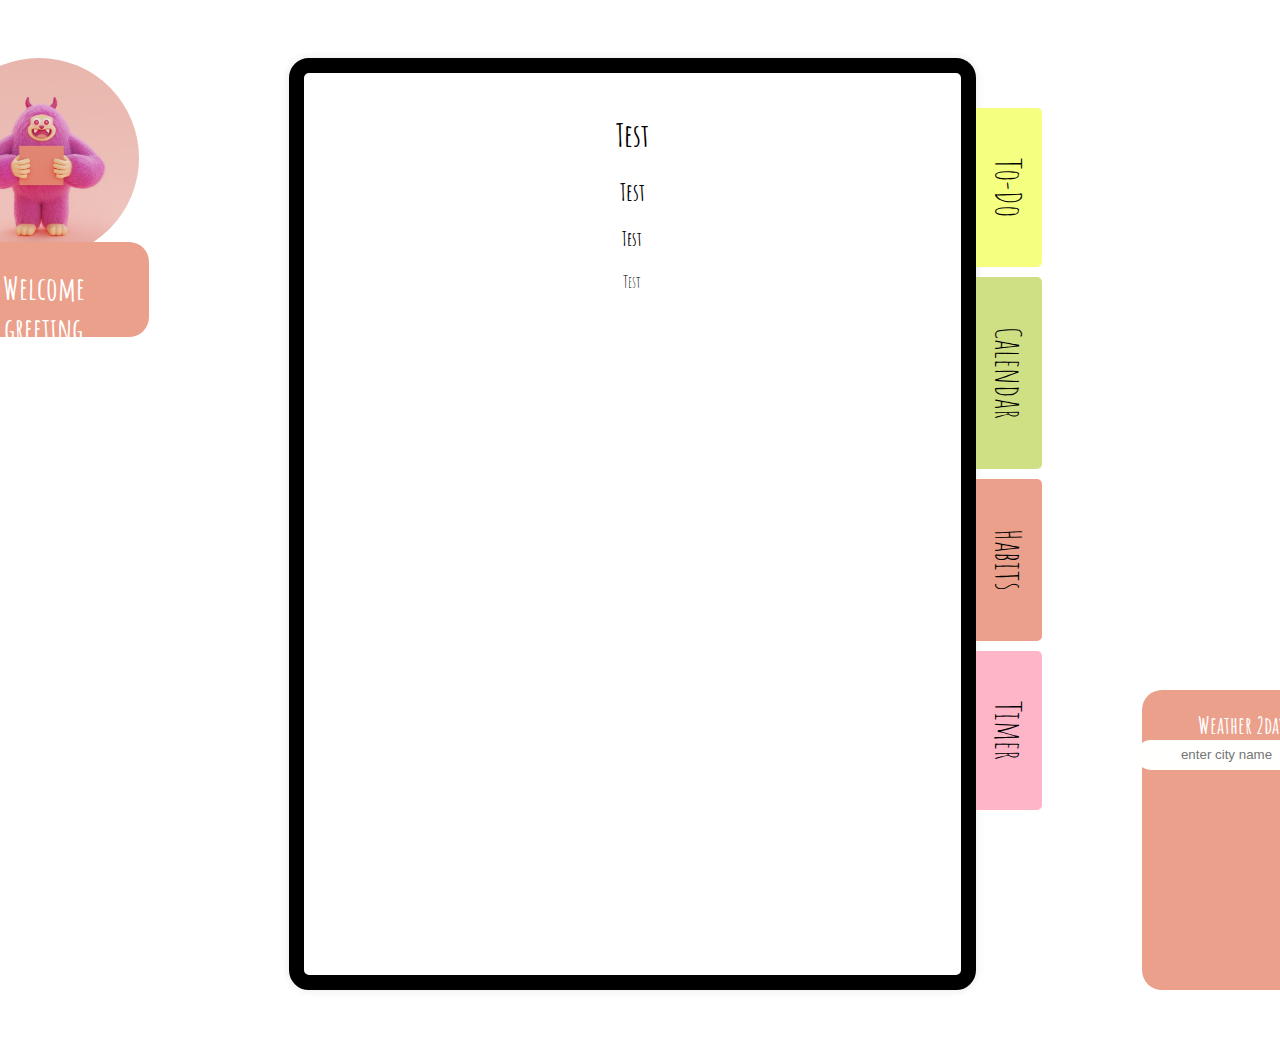
==== bulletjournal.html @ aad00752 "add weather to all pages" ====
<!DOCTYPE html>
<html lang="en">
<head>
    <meta charset="UTF-8">
    <meta name="viewport" content="width=device-width, initial-scale=1.0">
    <title>Sunday Reset</title>
    <link rel="stylesheet" href="style.css">

    <link rel="preconnect" href="https://fonts.googleapis.com">
    <link rel="preconnect" href="https://fonts.gstatic.com" crossorigin>
    <link href="https://fonts.googleapis.com/css2?family=Amatic+SC:wght@400;700&family=Didact+Gothic&display=swap" rel="stylesheet">
    
</head>
<body>

    <div class="main-avatar-wrapper">

        <div class="avatar-div">
            <img src="Images/main-avatar.jpg" alt="Cute avatar monster">
        </div>

        <div class="avatar-greeting">
            Welcome greeting
        </div>

    </div>

    <div class="wrapper">

        
        <div class="bulletjournal">
            <!-- Your bullet journal content goes here -->
            <h1>Test</h1>
            <h2>Test</h2>
            <h3>Test</h3>
            <p>Test</p>
        </div>
        <nav class="menu">
            <!-- Add your menu items here with specific classes -->
            <a href="#" class="todo">To-Do</a>
            <a href="#" class="calendar">Calendar</a>
            <a href="#" class="habits">Habits</a>
            <a href="#" class="timer">Timer</a>
        </nav>
    </div>


    <div class="main-weather-wrapper">
        <div class="weather-div">
          <h2>Weather 2day</h2>
  
          <div class="card">
            <div class="search">
              <input
                type="text"
                placeholder="enter city name"
                spellcheck="false"
              />
              <button><img src="images/search.png" alt="search icon" /></button>
            </div>
            <div class="error">
              <h2>Invalid city name</h2>
              <img
                src="images/error.png"
                alt="invalid city name"
                class="weather-icon"
              />
            </div>
            <div class="weather">
              <h1 class="temp">22°C</h1>
              <h2 class="city">City</h2>
              <img
                src="images/rain.png"
                alt="weather icon"
                class="weather-icon"
              />
            </div>
          </div>
        </div>
      </div>


</body>
</html>
---- style.css ----
/* style.css */
.index-body {
  background-image: url("/Images/paper-bg.png");
  font-family: "Amatic SC";
  flex-direction: column;
  gap: 0px;
}

#index-h1 {
  color: #c2e7ef;
  font-weight: bolder;
  font-size: 72px;
  -webkit-text-stroke-width: 1px;
  -webkit-text-stroke-color: #000000;
  text-shadow: 1px 1px 5px #000000;
  text-align: center;
}

.index-avatar-wrapper {
  display: flex;
  flex-direction: column;
  margin: 50px;
}

.index-avatar-greeting {
  background-color: #e9e4fa;
  color: #8a8a8a;
  font-size: 32px;
  border-radius: 20px;
  padding: 0px;
  width: 30%;
  z-index: 1;
}

.index-avatar-greeting p {
  font-size: 32px;
  text-align: center;
  font-weight: bold;
}

#index-avatar-img {
  width: 50%;
  height: auto;
  border-radius: 100%;
  margin-top: -3%;
}

.index-wrapper {
  display: flex;
  height: 1000px;
  justify-content: center;
}

.index-login-container {
  height: 500px;
  width: 500px;
  border-radius: 20px;
  background-color: #e9e4fa;
  text-align: center;
  margin-left: -30%;
}

.index-h2 {
  font-size: 32px;
}

.index-login-container input {
  width: 88%;
  height: 10%;
  border-radius: 20px;
  padding-left: 30px;
  font-family: "Amatic SC";
  font-size: 20px;
  font-weight: bold;
  color: #8a8a8a;
  outline: none;
  border: white;
}

.index-login-container input:focus {
  border: white;
  outline: none;
}

#register-button {
  border-radius: 20px;
  background-color: #eba08b;
  font-family: "Amatic SC";
  font-weight: bold;
  font-size: 20px;
  width: 95%;
  height: 10%;
  padding: 15px;
  border: none;
}

#login-button {
  border-radius: 20px;
  background-color: #cfdf83;
  font-family: "Amatic SC";
  font-weight: bold;
  font-size: 20px;
  width: 95%;
  height: 10%;
  padding: 15px;
  border: none;
}

#login-button:hover {
  background-color: #bcc97a;
}

#register-button:hover {
  background-color: #d3836d;
}

.bulletjournal-habits h1 {
  background-color: red;
}

.main-weather-wrapper {
  display: flex;
  justify-content: center;
  align-items: flex-end;
  margin-top: auto;
  margin-bottom: 50px;
}

.weather-div {
  background-color: #eba08b;
  color: white;
  width: 200px;
  height: 300px;
  text-align: center;
  border-radius: 20px;
}

.weather-info {
  font-family: "Arial";
  font-weight: 800;
}

.search {
  width: 100%;
  display: flex;
  align-items: center;
  justify-content: center;
}

.search input {
  border: 0;
  outline: 0;
  background-color: #fffffe;
  color: #000;
  height: 28px;
  border-radius: 20px 0 0 20px;
  margin-top: -20px;
  text-align: center;
}

.search button {
  border: 0;
  outline: 0;
  background-color: #fffffe;
  border-radius: 0 20px 20px 0;
  width: 30px;
  height: 30px;
  cursor: pointer;
  margin-top: -20px;
}

.search button img {
  width: 10px;
}

.weather-icon {
  width: 80px;
  margin-top: -10px;
}

.weather h1 {
  font-size: 40px;
  font-weight: 500;
  font-family: poppins;
  margin-top: 3px;
}

.weather h2 {
  font-size: 20px;
  font-weight: 600;
  margin-top: -35px;
  font-family: poppins;
  text-transform: capitalize;
}

.weather {
  display: none;
}

.error {
  text-align: center;
  font-size: 18px;
  margin-top: 10px;
  display: none;
}

body {
  font-family: "Amatic SC", sans-serif;
  background-image: url("images/polkadots-bg.jpg");
  background-repeat: repeat;
  background-size: cover;
  background-color: white;
  display: flex;
  flex-direction: row;
  align-items: center;
  justify-content: center;
  gap: 100px;
}

.wrapper {
  display: flex;
  flex-direction: row;
  justify-content: center;
}

.menu {
  height: 832px;
  box-sizing: border-box;
  color: #000000;
  display: flex;
  flex-direction: column;
  margin-top: 100px;
}

.menu a {
  text-decoration: none;
  font-size: 36px;
  color: #000000;
  padding: 50px 10px;
  margin-bottom: 10px;
  writing-mode: vertical-lr;
  /* Rotate text vertically */
  transform: rotate(360deg);
  /* Fix for Firefox and Safari */
  transition: background-color 0.3s ease;
  /* Add a smooth transition effect */
}
.menu a:hover {
  background-color: #fd83a3;
  /* Darken the color on hover */
  box-shadow: 2px 2px 5px rgba(0, 0, 0, 0.3);
  /* Add a subtle shadow on hover */
}

/* Update the background colors for specific menu items */
.menu a.todo {
  background-color: #f5ff80;
  background-color: #f5ff80;
  border-radius: 0 5px 5px 0;
}

.menu a.calendar {
  background-color: #cfdf83;
  background-color: #cfdf83;
  border-radius: 0 5px 5px 0;
}

.menu a.habits {
  background-color: #eba08b;
  background-color: #eba08b;
  border-radius: 0 5px 5px 0;
}

.menu a.timer {
  background-color: #feb5c8;
  background-color: #feb5c8;
  border-radius: 0 5px 5px 0;
}

.bulletjournal {
  font-family: "Amatic SC", sans-serif;
  text-align: center;
  width: 687px;
  height: 932px;
  background-color: white;
  border-radius: 20px;
  border: 15px solid #000000;
  box-shadow: 0 0 10px rgba(0, 0, 0, 0.1);
  margin: 50px 0 50px 50px;
  padding: 20px;
  box-sizing: border-box;
  color: #000000;
}

.bulletjournal-todo {
  font-family: "Amatic SC", sans-serif;
  text-align: center;
  width: 687px;
  height: 932px;
  background-color: white;
  border-radius: 20px;
  border: 15px solid #f5ff80;
  border: 15px solid #f5ff80;
  box-shadow: 0 0 10px rgba(0, 0, 0, 0.1);
  margin: 50px 0 50px 50px;
  padding: 20px;
  box-sizing: border-box;
  color: #000000;
}

.bulletjournal-calendar {
  font-family: "Amatic SC", sans-serif;
  text-align: center;
  width: 687px;
  height: 932px;
  background-color: white;
  border-radius: 20px;
  border: 15px solid #cfdf83;
  border: 15px solid #cfdf83;
  box-shadow: 0 0 10px rgba(0, 0, 0, 0.1);
  margin: 50px 0 50px 50px;
  padding: 20px;
  box-sizing: border-box;
  color: #000000;
}

.bulletjournal-habits {
  font-family: "Amatic SC", sans-serif;
  text-align: center;
  width: 687px;
  height: 932px;
  background-color: white;
  border-radius: 20px;
  border: 15px solid #eba08b;
  border: 15px solid #eba08b;
  box-shadow: 0 0 10px rgba(0, 0, 0, 0.1);
  margin: 50px 0 50px 50px;
  padding: 20px;
  box-sizing: border-box;
  color: #000000;
}

.bulletjournal-timer {
  font-family: "Amatic SC", sans-serif;
  text-align: center;
  width: 687px;
  height: 932px;
  background-color: white;
  border-radius: 20px;
  border: 15px solid #feb5c8;
  border: 15px solid #feb5c8;
  box-shadow: 0 0 10px rgba(0, 0, 0, 0.1);
  margin: 50px 0 50px 50px;
  padding: 20px;
  box-sizing: border-box;
  color: #000000;
}

.body h1 {
  color: #000000;
}

.wrapper p {
  line-height: 1.5;
}

.main-avatar-wrapper {
  display: flex;
  margin-bottom: auto;
  margin-top: 50px;
  display: flex;
  flex-direction: column;
}

.avatar-div img {
  border-radius: 100%;
  width: 200px;
  height: 200px;
}

.avatar-greeting {
  background-color: #eba08b;
  background-color: #eba08b;
  width: 80%;
  height: 45px;
  border-radius: 20px;
  font-size: 32px;
  padding: 25px 25px 25px 25px;
  text-align: center;
  font-weight: bold;
  color: white;
  z-index: 0;
  margin-top: -20px;
}

.main-weather-wrapper {
  display: flex;
  justify-content: center;
  align-items: flex-end;
  margin-top: auto;
  margin-bottom: 50px;
}

.weather-div {
  background-color: #eba08b;
  color: white;
  width: 200px;
  height: 300px;
  text-align: center;
  border-radius: 20px;
}

.weather-info {
  font-family: "Arial";
  font-weight: 800;
}

/* Media query for smaller screens */
@media (max-width: 768px) {
  .wrapper {
    max-width: 100%;
  }
}
/* TO DO - SIDAN */
.todo-h1 {
  font-weight: bolder;
  font-size: 72px;
  -webkit-text-stroke-width: 1px;
  -webkit-text-stroke-color: #000000;
  text-shadow: 1px 1px 5px #000000;
  text-align: center;
  color: #cfdf83;
  margin: 0px;
}

.todo-list-div {
  background-color: #e9e4fa;
  border-radius: 20px;
  height: 20%;
  width: 100%;
  text-align: left;
}

.todo-h2 {
  font-size: 32px;
  -webkit-text-stroke-width: 1px;
  -webkit-text-stroke-color: #000000;
  text-shadow: 1px 1px 5px #000000;
  text-align: center;
  font-weight: bolder;
  color: #cfdf83;
}

.todo-divider-one .todo-divider-two {
  display: flex;
  flex-direction: column;
}

.todo-wrapper {
  display: flex;
  justify-content: center;
  gap: 35%;
  margin-right: 30px;
}

.todo-wrapper input {
  background-color: #e9e4fa;
  font-family: "Amatic SC";
  padding: 15px;
  width: 100%;
  font-size: 20px;
  font-weight: bold;
  border: none;
  outline: none;
  outline: #e9e4fa;
  border-radius: 20px;
  padding-left: 20px;
}

.todo-divider-one option {
  background-color: #e9e4fa;
}

select {
  background-color: #e9e4fa;
  padding: 15px;
  width: 120%;
  border-radius: 20px;
  font-family: "Amatic SC";
  font-size: 20px;
  font-weight: bold;
  color: #8a8a8a;
  outline: none;
  border: none;
}

select:focus input:focus select:active input:active {
  outline: none;
  border: none;
}

#add-todo {
  background-color: #cfdf83;
  padding: 10px;
  font-family: "Amatic SC";
  font-size: 20px;
  font-weight: bolder;
  width: 95%;
  border: none;
  border-radius: 20px;
}

#add-todo:hover {
  background-color: #bcc97a;
}

#filter-todo-status {
  width: 25%;
  padding: 5px;
}

#filter-todos {
  background-color: #cfdf83;
  padding: 10px;
  font-family: "Amatic SC";
  font-size: 20px;
  font-weight: bolder;
  width: 95%;
  border: none;
  border-radius: 20px;
}

#filter-todos:hover {
  background-color: #bcc97a;
}/*# sourceMappingURL=style.css.map */
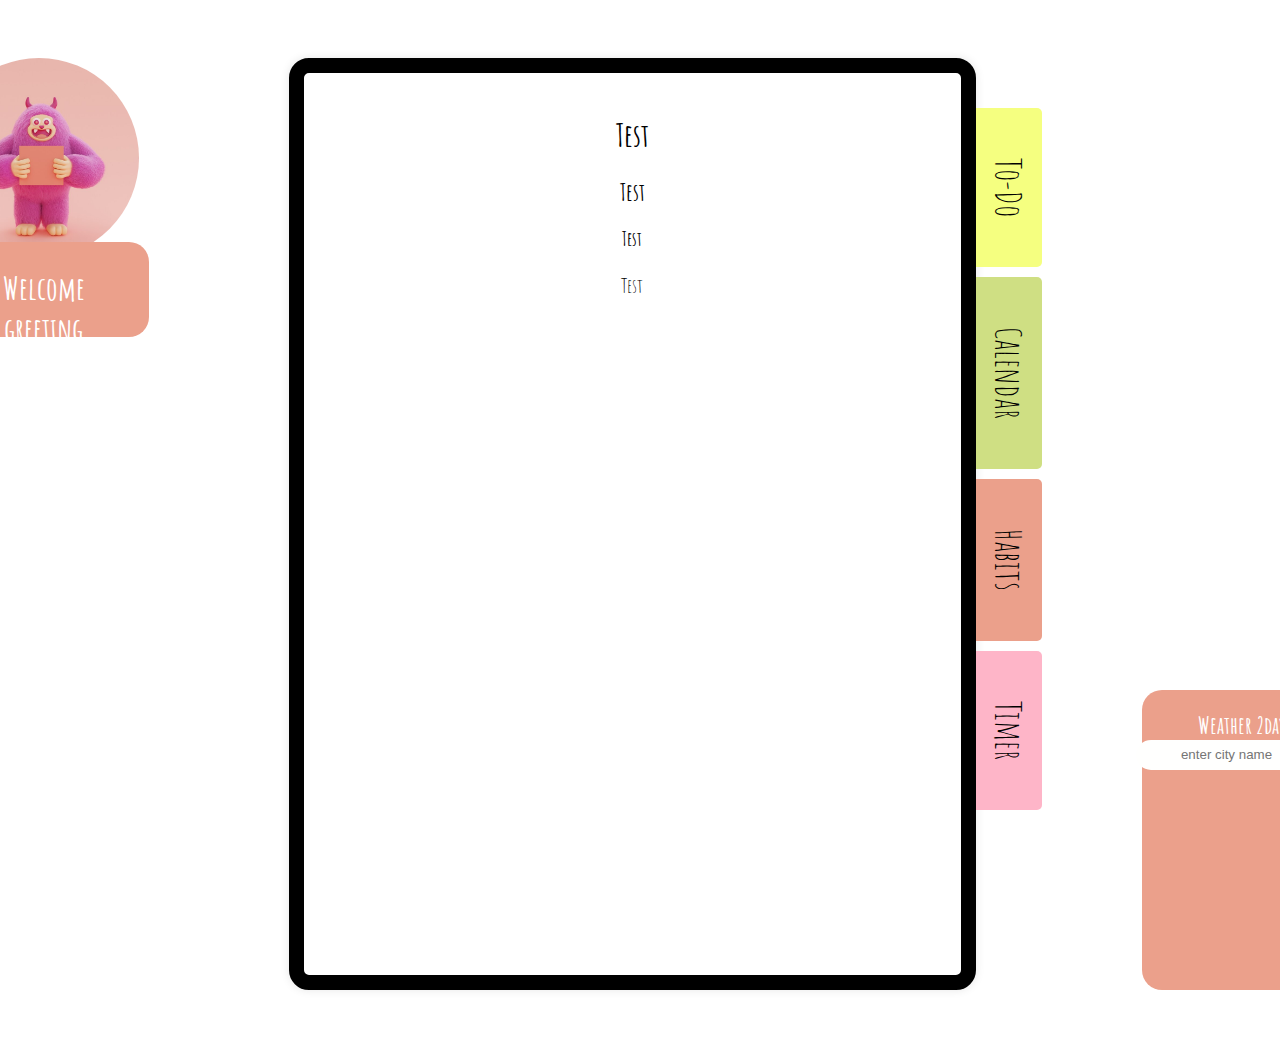
==== commit 8c0a13fa: "Version 1 habits done" ====
--- a/bulletjournal.html
+++ b/bulletjournal.html
@@ -9,6 +9,8 @@
     <link rel="preconnect" href="https://fonts.googleapis.com">
     <link rel="preconnect" href="https://fonts.gstatic.com" crossorigin>
     <link href="https://fonts.googleapis.com/css2?family=Amatic+SC:wght@400;700&family=Didact+Gothic&display=swap" rel="stylesheet">
+    
+    <script src="weatherapp.js" defer></script>
     
 </head>
 <body>
--- a/style.css
+++ b/style.css
@@ -115,7 +115,202 @@
 }
 
 .bulletjournal-habits h1 {
-  background-color: red;
+  font-weight: bolder;
+  font-size: 72px;
+  -webkit-text-stroke-width: 1px;
+  -webkit-text-stroke-color: #000000;
+  text-shadow: 2px 4px 10px #000000;
+  text-align: center;
+  color: #eba08b;
+  margin: 0px;
+  margin-bottom: 30px;
+}
+
+.bulletjournal-habits h2 {
+  font-size: 32px;
+  -webkit-text-stroke-width: 1px;
+  -webkit-text-stroke-color: #000000;
+  text-shadow: 1px #000000;
+  text-align: center;
+  font-weight: bolder;
+  color: #eba08b;
+}
+
+.bulletjournal-habits p {
+  font-size: 20px;
+}
+
+.habitInfo {
+  width: 95%;
+  margin: 0 auto;
+  display: flex;
+  justify-content: space-between;
+}
+
+#addRoutineButton {
+  background-color: #eba08b;
+  padding: 10px;
+  font-family: "Amatic SC";
+  font-size: 20px;
+  font-weight: bolder;
+  width: 95%;
+  border: none;
+  border-radius: 20px;
+  margin-top: 15px;
+  margin-bottom: 30px;
+}
+
+#addRoutineButton:hover {
+  background-color: #e29884;
+}
+
+#priority,
+#routineTitle {
+  background-color: #e9e4fa;
+  padding: 10px;
+  border-radius: 20px;
+  font-family: "Amatic SC";
+  font-size: 20px;
+  font-weight: bold;
+  color: #8a8a8a;
+  outline: none;
+  border: none;
+}
+
+#routineTitle {
+  width: 80%;
+}
+
+#priority:hover,
+#routineTitle:hover {
+  background-color: #dbd6eb;
+}
+
+.sort-wrapper {
+  color: #8a8a8a;
+  text-align: right;
+  margin-bottom: 10px;
+}
+
+#sortStreakButton {
+  background-color: #e9e4fa;
+  padding: 5px 20px 5px 20px;
+  font-family: "Amatic SC";
+  font-size: 20px;
+  font-weight: bolder;
+  border: none;
+  border-radius: 20px;
+  color: #8a8a8a;
+  display: inline-block;
+}
+
+#sortStreakButton:hover {
+  background-color: #dbd6eb;
+}
+
+#sortPriorityButton {
+  background-color: #e9e4fa;
+  padding: 5px 25px 5px 25px;
+  font-family: "Amatic SC";
+  font-size: 20px;
+  font-weight: bolder;
+  border: none;
+  border-radius: 20px;
+  color: #8a8a8a;
+  display: inline-block;
+}
+
+#sortPriorityButton:hover {
+  background-color: #dbd6eb;
+}
+
+.habitContainer {
+  border: 5px solid #e9e4fa;
+  border-radius: 20px;
+  height: 400px;
+  text-align: left;
+  overflow-y: auto;
+}
+
+.title {
+  color: #eba08b;
+  text-decoration: underline;
+}
+
+.increase {
+  border-radius: 50%;
+  border: none;
+  background-color: #cfdf83;
+  height: 25px;
+  width: 25px;
+  display: inline-block;
+}
+
+.increase:hover {
+  background-color: #c6d57c;
+}
+
+.decrease {
+  border-radius: 50%;
+  border: none;
+  background-color: #eba08b;
+  height: 25px;
+  width: 25px;
+  display: inline-block;
+}
+
+.decrease:hover {
+  background-color: #e29884;
+}
+
+.reset {
+  border-radius: 50%;
+  border: none;
+  background-color: #c2e7ef;
+  height: 25px;
+  width: 25px;
+  display: inline-block;
+}
+
+.reset:hover {
+  background-color: #b4d7de;
+}
+
+.delete {
+  border-radius: 50%;
+  border: none;
+  height: 25px;
+  width: 25px;
+  display: inline-block;
+}
+
+.delete:hover {
+  color: #ff0000;
+}
+
+.habit-list-item {
+  display: flex;
+  justify-content: space-between;
+  align-items: center;
+  border-bottom: 1px solid #e9e4fa;
+  margin-bottom: 5px;
+}
+
+.info-container {
+  font-weight: 800;
+  font-size: 24px;
+  display: flex;
+  flex-direction: column;
+  gap: 10px;
+  /* Adjust the gap as needed */
+}
+
+.button-container {
+  text-align: left;
+}
+
+.button-container2 {
+  margin-right: 30px;
 }
 
 .main-weather-wrapper {
@@ -255,24 +450,20 @@
 /* Update the background colors for specific menu items */
 .menu a.todo {
   background-color: #f5ff80;
-  background-color: #f5ff80;
   border-radius: 0 5px 5px 0;
 }
 
 .menu a.calendar {
   background-color: #cfdf83;
-  background-color: #cfdf83;
   border-radius: 0 5px 5px 0;
 }
 
 .menu a.habits {
   background-color: #eba08b;
-  background-color: #eba08b;
   border-radius: 0 5px 5px 0;
 }
 
 .menu a.timer {
-  background-color: #feb5c8;
   background-color: #feb5c8;
   border-radius: 0 5px 5px 0;
 }
@@ -300,7 +491,6 @@
   background-color: white;
   border-radius: 20px;
   border: 15px solid #f5ff80;
-  border: 15px solid #f5ff80;
   box-shadow: 0 0 10px rgba(0, 0, 0, 0.1);
   margin: 50px 0 50px 50px;
   padding: 20px;
@@ -315,7 +505,6 @@
   height: 932px;
   background-color: white;
   border-radius: 20px;
-  border: 15px solid #cfdf83;
   border: 15px solid #cfdf83;
   box-shadow: 0 0 10px rgba(0, 0, 0, 0.1);
   margin: 50px 0 50px 50px;
@@ -332,7 +521,6 @@
   background-color: white;
   border-radius: 20px;
   border: 15px solid #eba08b;
-  border: 15px solid #eba08b;
   box-shadow: 0 0 10px rgba(0, 0, 0, 0.1);
   margin: 50px 0 50px 50px;
   padding: 20px;
@@ -347,7 +535,6 @@
   height: 932px;
   background-color: white;
   border-radius: 20px;
-  border: 15px solid #feb5c8;
   border: 15px solid #feb5c8;
   box-shadow: 0 0 10px rgba(0, 0, 0, 0.1);
   margin: 50px 0 50px 50px;
@@ -362,6 +549,7 @@
 
 .wrapper p {
   line-height: 1.5;
+  font-size: 20px;
 }
 
 .main-avatar-wrapper {
@@ -380,7 +568,6 @@
 
 .avatar-greeting {
   background-color: #eba08b;
-  background-color: #eba08b;
   width: 80%;
   height: 45px;
   border-radius: 20px;
@@ -391,28 +578,6 @@
   color: white;
   z-index: 0;
   margin-top: -20px;
-}
-
-.main-weather-wrapper {
-  display: flex;
-  justify-content: center;
-  align-items: flex-end;
-  margin-top: auto;
-  margin-bottom: 50px;
-}
-
-.weather-div {
-  background-color: #eba08b;
-  color: white;
-  width: 200px;
-  height: 300px;
-  text-align: center;
-  border-radius: 20px;
-}
-
-.weather-info {
-  font-family: "Arial";
-  font-weight: 800;
 }
 
 /* Media query for smaller screens */
@@ -436,9 +601,19 @@
 .todo-list-div {
   background-color: #e9e4fa;
   border-radius: 20px;
-  height: 20%;
+  max-height: 300px;
   width: 100%;
   text-align: left;
+  overflow-y: auto; /* FUNKAR EJ */
+}
+
+#todo-list-ul li {
+  max-height: 100px;
+  overflow-y: auto;
+}
+
+input[type=button].removeTodo .editTodo {
+  background-color: #cfdf83;
 }
 
 .todo-h2 {
@@ -481,7 +656,7 @@
   background-color: #e9e4fa;
 }
 
-select {
+.bulletjournal-todo select {
   background-color: #e9e4fa;
   padding: 15px;
   width: 120%;
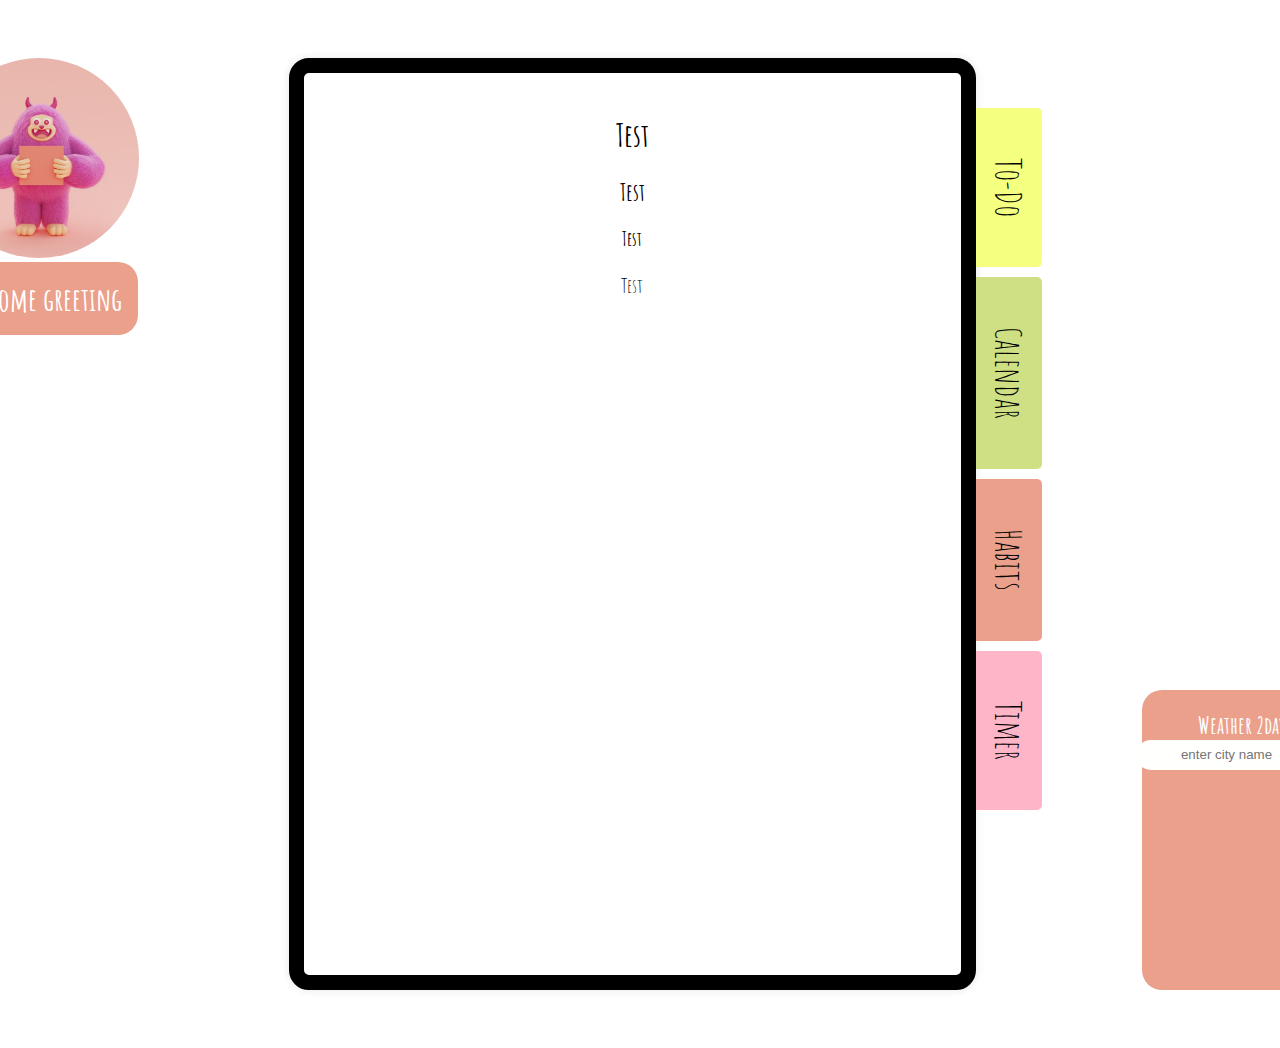
==== commit 21028bc5: "Added google fonts" ====
--- a/bulletjournal.html
+++ b/bulletjournal.html
@@ -8,7 +8,7 @@
 
     <link rel="preconnect" href="https://fonts.googleapis.com">
     <link rel="preconnect" href="https://fonts.gstatic.com" crossorigin>
-    <link href="https://fonts.googleapis.com/css2?family=Amatic+SC:wght@400;700&family=Didact+Gothic&display=swap" rel="stylesheet">
+    <link href="https://fonts.googleapis.com/css2?family=Amatic+SC:wght@400;700&family=Poppins:ital,wght@0,100;0,200;0,300;0,400;0,500;0,600;0,700;0,800;0,900;1,100;1,200;1,300;1,400;1,500;1,600;1,700;1,800;1,900&display=swap" rel="stylesheet">
     
     <script src="weatherapp.js" defer></script>
     
--- a/style.css
+++ b/style.css
@@ -3,115 +3,99 @@
   background-image: url("/Images/paper-bg.png");
   font-family: "Amatic SC";
   flex-direction: column;
-  gap: 0px;
+  gap: 1em;
 }
 
 #index-h1 {
-  color: #c2e7ef;
   font-weight: bolder;
   font-size: 72px;
   -webkit-text-stroke-width: 1px;
   -webkit-text-stroke-color: #000000;
   text-shadow: 1px 1px 5px #000000;
   text-align: center;
-}
-
-.index-avatar-wrapper {
-  display: flex;
+  color: #c2e7ef;
+  margin: 0px;
+}
+
+.index-avatar-wrapper img {
+  max-width: 18em;
+  border-radius: 1000px;
+}
+.index-avatar-wrapper .index-avatar-greeting {
+  position: relative;
+  left: -3em;
+  top: 1em;
+  padding: 0.5em;
+  background-color: #e9e4fa;
+  color: #8a8a8a;
+  border-radius: 20px;
+  z-index: 1;
+  font-size: 32px;
+  text-align: center;
+  font-weight: 700;
+}
+
+.index-wrapper {
+  display: flex;
+  flex-flow: row wrap;
+  justify-content: center;
+  gap: 5em;
+}
+
+.index-login-container {
+  display: flex;
+  justify-content: center;
+  align-items: center;
   flex-direction: column;
-  margin: 50px;
-}
-
-.index-avatar-greeting {
-  background-color: #e9e4fa;
-  color: #8a8a8a;
-  font-size: 32px;
-  border-radius: 20px;
-  padding: 0px;
-  width: 30%;
-  z-index: 1;
-}
-
-.index-avatar-greeting p {
-  font-size: 32px;
-  text-align: center;
-  font-weight: bold;
-}
-
-#index-avatar-img {
-  width: 50%;
-  height: auto;
-  border-radius: 100%;
-  margin-top: -3%;
-}
-
-.index-wrapper {
-  display: flex;
-  height: 1000px;
-  justify-content: center;
-}
-
-.index-login-container {
-  height: 500px;
-  width: 500px;
-  border-radius: 20px;
-  background-color: #e9e4fa;
-  text-align: center;
-  margin-left: -30%;
-}
-
-.index-h2 {
-  font-size: 32px;
-}
-
+  justify-content: start;
+  padding: 1em 0;
+  gap: 2em;
+  min-width: 30em;
+  border-radius: 20px;
+  background-color: #e9e4fa;
+}
 .index-login-container input {
   width: 88%;
-  height: 10%;
-  border-radius: 20px;
-  padding-left: 30px;
-  font-family: "Amatic SC";
-  font-size: 20px;
-  font-weight: bold;
+  border-radius: 20px;
+  padding: 1em 2em;
+  font-family: "Amatic SC";
+  font-size: 20px;
+  font-weight: 700;
   color: #8a8a8a;
   outline: none;
   border: white;
 }
-
+.index-login-container .register-button {
+  width: 88%;
+  padding: 1em;
+  border-radius: 20px;
+  background-color: #cfdf83;
+  border: none;
+  color: #000000;
+  font-weight: 700;
+  font-size: 20px;
+  letter-spacing: 0.1em;
+}
+.index-login-container .register-button:hover {
+  background-color: #eba08b;
+}
+.index-login-container .login-button {
+  width: 88%;
+  padding: 1em;
+  border-radius: 20px;
+  background-color: #eba08b;
+  border: none;
+  color: #000000;
+  font-weight: 700;
+  font-size: 20px;
+  letter-spacing: 0.1em;
+}
+.index-login-container .login-button:hover {
+  background-color: #cfdf83;
+}
 .index-login-container input:focus {
   border: white;
   outline: none;
-}
-
-#register-button {
-  border-radius: 20px;
-  background-color: #eba08b;
-  font-family: "Amatic SC";
-  font-weight: bold;
-  font-size: 20px;
-  width: 95%;
-  height: 10%;
-  padding: 15px;
-  border: none;
-}
-
-#login-button {
-  border-radius: 20px;
-  background-color: #cfdf83;
-  font-family: "Amatic SC";
-  font-weight: bold;
-  font-size: 20px;
-  width: 95%;
-  height: 10%;
-  padding: 15px;
-  border: none;
-}
-
-#login-button:hover {
-  background-color: #bcc97a;
-}
-
-#register-button:hover {
-  background-color: #d3836d;
 }
 
 .bulletjournal-habits h1 {
@@ -558,6 +542,7 @@
   margin-top: 50px;
   display: flex;
   flex-direction: column;
+  align-items: center;
 }
 
 .avatar-div img {
@@ -568,16 +553,12 @@
 
 .avatar-greeting {
   background-color: #eba08b;
-  width: 80%;
-  height: 45px;
+  padding: 0.5em;
+  color: white;
   border-radius: 20px;
   font-size: 32px;
-  padding: 25px 25px 25px 25px;
-  text-align: center;
-  font-weight: bold;
-  color: white;
-  z-index: 0;
-  margin-top: -20px;
+  text-align: center;
+  font-weight: 700;
 }
 
 /* Media query for smaller screens */
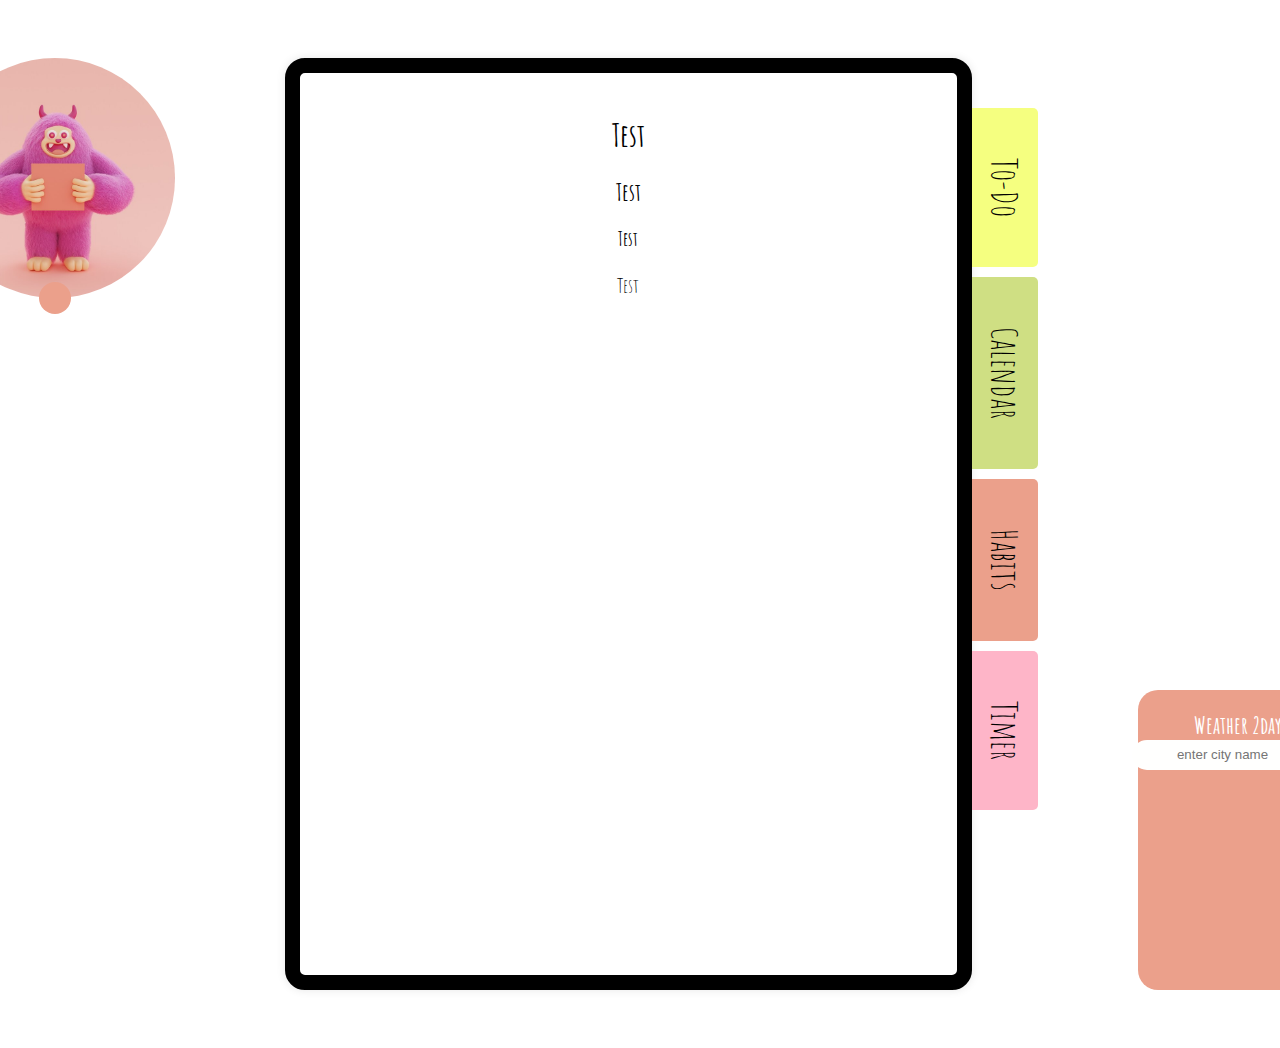
==== commit fee6a799: "avatar greating on every html" ====
--- a/bulletjournal.html
+++ b/bulletjournal.html
@@ -8,7 +8,7 @@
 
     <link rel="preconnect" href="https://fonts.googleapis.com">
     <link rel="preconnect" href="https://fonts.gstatic.com" crossorigin>
-    <link href="https://fonts.googleapis.com/css2?family=Amatic+SC:wght@400;700&family=Poppins:ital,wght@0,100;0,200;0,300;0,400;0,500;0,600;0,700;0,800;0,900;1,100;1,200;1,300;1,400;1,500;1,600;1,700;1,800;1,900&display=swap" rel="stylesheet">
+    <link href="https://fonts.googleapis.com/css2?family=Amatic+SC:wght@400;700&family=Didact+Gothic&display=swap" rel="stylesheet">
     
     <script src="weatherapp.js" defer></script>
     
@@ -22,7 +22,8 @@
         </div>
 
         <div class="avatar-greeting">
-            Welcome greeting
+          <p id="quote"></p>
+          <p id="author"></p>
         </div>
 
     </div>
--- a/style.css
+++ b/style.css
@@ -33,6 +33,8 @@
   font-size: 32px;
   text-align: center;
   font-weight: 700;
+  width: -moz-fit-content;
+  width: fit-content;
 }
 
 .index-wrapper {
@@ -77,7 +79,8 @@
   letter-spacing: 0.1em;
 }
 .index-login-container .register-button:hover {
-  background-color: #eba08b;
+  background-color: #fd83a3;
+  box-shadow: 2px 2px 5px rgba(0, 0, 0, 0.3);
 }
 .index-login-container .login-button {
   width: 88%;
@@ -91,7 +94,8 @@
   letter-spacing: 0.1em;
 }
 .index-login-container .login-button:hover {
-  background-color: #cfdf83;
+  background-color: #fd83a3;
+  box-shadow: 2px 2px 5px rgba(0, 0, 0, 0.3);
 }
 .index-login-container input:focus {
   border: white;
@@ -383,6 +387,36 @@
   display: none;
 }
 
+.main-avatar-wrapper {
+  display: flex;
+  flex-direction: column;
+  align-items: center;
+  margin-left: 2em;
+  min-width: 10em;
+  max-width: 30em;
+  margin-bottom: auto;
+  margin-top: 50px;
+}
+.main-avatar-wrapper img {
+  border-radius: 100%;
+  width: 15em;
+  height: 15em;
+}
+.main-avatar-wrapper .avatar-greeting {
+  background-color: #eba08b;
+  border-radius: 20px;
+  font-size: 32px;
+  padding: 0 0.5em;
+  text-align: center;
+  font-weight: 700;
+  color: white;
+  z-index: 0;
+  margin-top: -20px;
+}
+.main-avatar-wrapper .avatar-greeting #author {
+  text-align: right;
+}
+
 body {
   font-family: "Amatic SC", sans-serif;
   background-image: url("images/polkadots-bg.jpg");
@@ -536,31 +570,6 @@
   font-size: 20px;
 }
 
-.main-avatar-wrapper {
-  display: flex;
-  margin-bottom: auto;
-  margin-top: 50px;
-  display: flex;
-  flex-direction: column;
-  align-items: center;
-}
-
-.avatar-div img {
-  border-radius: 100%;
-  width: 200px;
-  height: 200px;
-}
-
-.avatar-greeting {
-  background-color: #eba08b;
-  padding: 0.5em;
-  color: white;
-  border-radius: 20px;
-  font-size: 32px;
-  text-align: center;
-  font-weight: 700;
-}
-
 /* Media query for smaller screens */
 @media (max-width: 768px) {
   .wrapper {
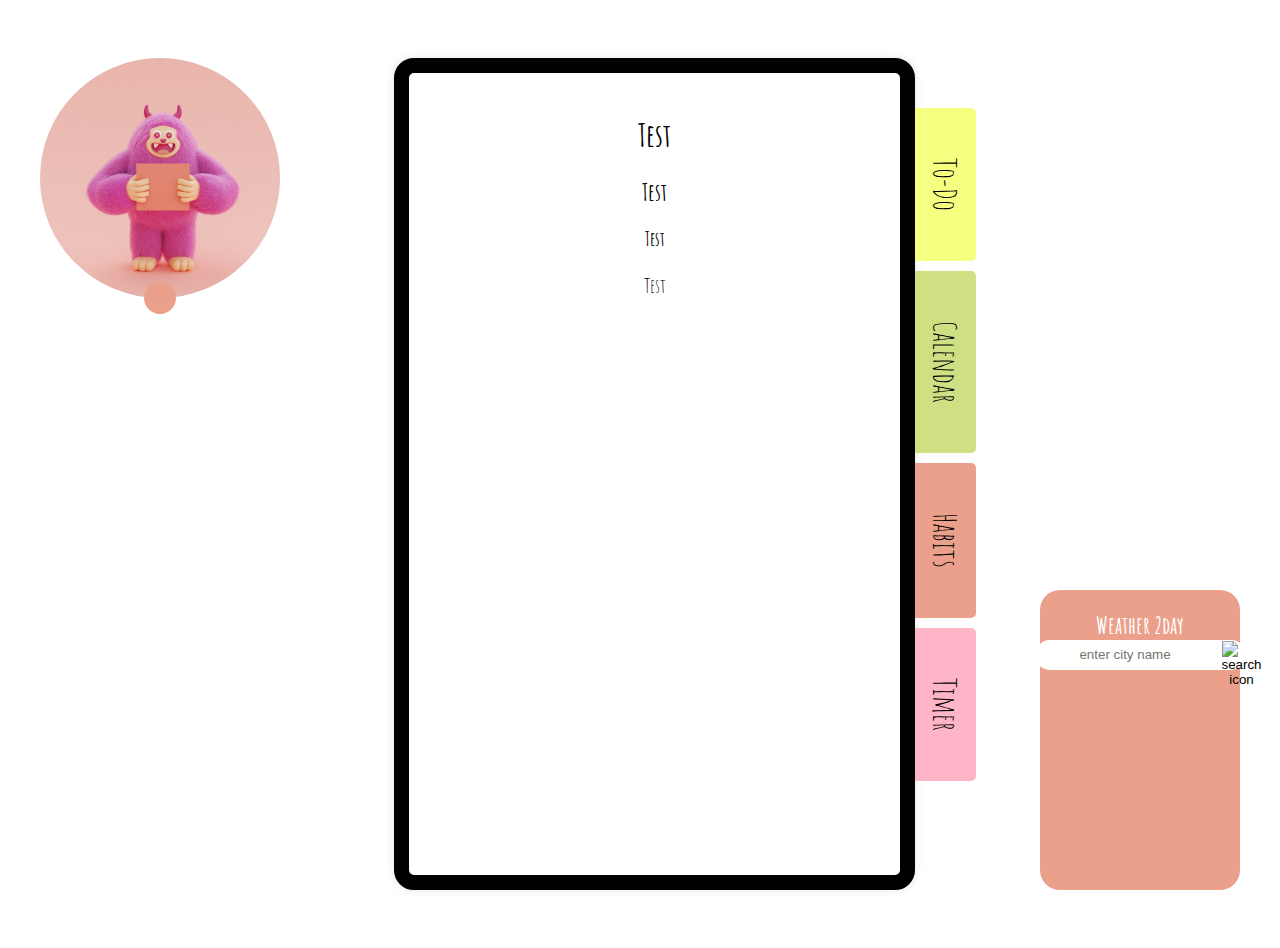
==== commit 349d79fb: "mobile version in todo" ====
--- a/bulletjournal.html
+++ b/bulletjournal.html
@@ -11,6 +11,7 @@
     <link href="https://fonts.googleapis.com/css2?family=Amatic+SC:wght@400;700&family=Didact+Gothic&display=swap" rel="stylesheet">
     
     <script src="weatherapp.js" defer></script>
+    <script src="avatar.js" defer></script>
     
 </head>
 <body>
--- a/style.css
+++ b/style.css
@@ -391,11 +391,15 @@
   display: flex;
   flex-direction: column;
   align-items: center;
-  margin-left: 2em;
-  min-width: 10em;
-  max-width: 30em;
   margin-bottom: auto;
   margin-top: 50px;
+  max-width: 30%;
+}
+@media screen and (max-width: 500px) {
+  .main-avatar-wrapper {
+    max-width: 100%;
+    margin-top: 0;
+  }
 }
 .main-avatar-wrapper img {
   border-radius: 100%;
@@ -424,16 +428,22 @@
   background-size: cover;
   background-color: white;
   display: flex;
-  flex-direction: row;
+  flex-flow: row wrap;
   align-items: center;
-  justify-content: center;
-  gap: 100px;
+  justify-content: space-around;
+}
+@media screen and (max-width: 500px) {
+  body {
+    flex-direction: column;
+    gap: 1em;
+  }
 }
 
 .wrapper {
   display: flex;
   flex-direction: row;
   justify-content: center;
+  min-width: 50%;
 }
 
 .menu {
@@ -447,7 +457,7 @@
 
 .menu a {
   text-decoration: none;
-  font-size: 36px;
+  font-size: 32px;
   color: #000000;
   padding: 50px 10px;
   margin-bottom: 10px;
@@ -458,6 +468,11 @@
   transition: background-color 0.3s ease;
   /* Add a smooth transition effect */
 }
+@media screen and (max-width: 500px) {
+  .menu a {
+    padding: 14px 0;
+  }
+}
 .menu a:hover {
   background-color: #fd83a3;
   /* Darken the color on hover */
@@ -489,8 +504,9 @@
 .bulletjournal {
   font-family: "Amatic SC", sans-serif;
   text-align: center;
-  width: 687px;
-  height: 932px;
+  width: 100%;
+  min-height: -moz-fit-content;
+  min-height: fit-content;
   background-color: white;
   border-radius: 20px;
   border: 15px solid #000000;
@@ -504,13 +520,11 @@
 .bulletjournal-todo {
   font-family: "Amatic SC", sans-serif;
   text-align: center;
-  width: 687px;
-  height: 932px;
+  width: 100%;
   background-color: white;
   border-radius: 20px;
   border: 15px solid #f5ff80;
   box-shadow: 0 0 10px rgba(0, 0, 0, 0.1);
-  margin: 50px 0 50px 50px;
   padding: 20px;
   box-sizing: border-box;
   color: #000000;
@@ -570,12 +584,6 @@
   font-size: 20px;
 }
 
-/* Media query for smaller screens */
-@media (max-width: 768px) {
-  .wrapper {
-    max-width: 100%;
-  }
-}
 /* TO DO - SIDAN */
 .todo-h1 {
   font-weight: bolder;
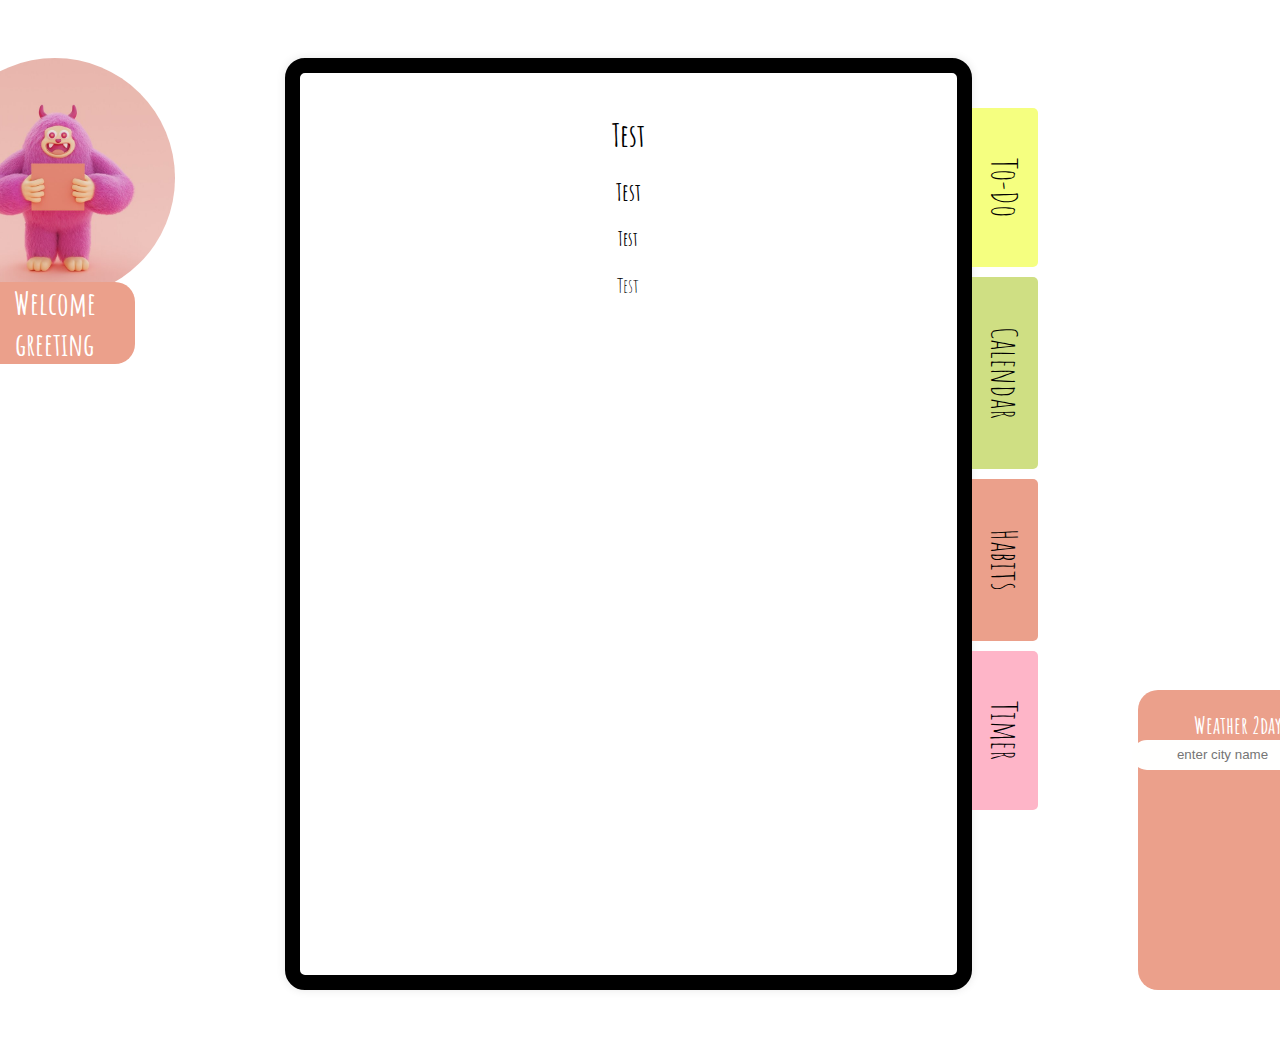
==== commit 83a5b778: "Merge branch 'Gabby'" ====
--- a/bulletjournal.html
+++ b/bulletjournal.html
@@ -8,10 +8,9 @@
 
     <link rel="preconnect" href="https://fonts.googleapis.com">
     <link rel="preconnect" href="https://fonts.gstatic.com" crossorigin>
-    <link href="https://fonts.googleapis.com/css2?family=Amatic+SC:wght@400;700&family=Didact+Gothic&display=swap" rel="stylesheet">
+    <link href="https://fonts.googleapis.com/css2?family=Amatic+SC:wght@400;700&family=Poppins:ital,wght@0,100;0,200;0,300;0,400;0,500;0,600;0,700;0,800;0,900;1,100;1,200;1,300;1,400;1,500;1,600;1,700;1,800;1,900&display=swap" rel="stylesheet">
     
     <script src="weatherapp.js" defer></script>
-    <script src="avatar.js" defer></script>
     
 </head>
 <body>
@@ -23,8 +22,7 @@
         </div>
 
         <div class="avatar-greeting">
-          <p id="quote"></p>
-          <p id="author"></p>
+            Welcome greeting
         </div>
 
     </div>
--- a/style.css
+++ b/style.css
@@ -171,7 +171,7 @@
 
 #priority:hover,
 #routineTitle:hover {
-  background-color: #dbd6eb;
+  background-color: #c6b9f2;
 }
 
 .sort-wrapper {
@@ -193,7 +193,7 @@
 }
 
 #sortStreakButton:hover {
-  background-color: #dbd6eb;
+  background-color: #c6b9f2;
 }
 
 #sortPriorityButton {
@@ -209,7 +209,7 @@
 }
 
 #sortPriorityButton:hover {
-  background-color: #dbd6eb;
+  background-color: #c6b9f2;
 }
 
 .habitContainer {
@@ -235,7 +235,7 @@
 }
 
 .increase:hover {
-  background-color: #c6d57c;
+  background-color: #bfd55a;
 }
 
 .decrease {
@@ -248,7 +248,7 @@
 }
 
 .decrease:hover {
-  background-color: #e29884;
+  background-color: #e47c60;
 }
 
 .reset {
@@ -261,7 +261,7 @@
 }
 
 .reset:hover {
-  background-color: #b4d7de;
+  background-color: #9ad7e4;
 }
 
 .delete {
@@ -391,15 +391,11 @@
   display: flex;
   flex-direction: column;
   align-items: center;
+  margin-left: 2em;
+  min-width: 10em;
+  max-width: 30em;
   margin-bottom: auto;
   margin-top: 50px;
-  max-width: 30%;
-}
-@media screen and (max-width: 500px) {
-  .main-avatar-wrapper {
-    max-width: 100%;
-    margin-top: 0;
-  }
 }
 .main-avatar-wrapper img {
   border-radius: 100%;
@@ -428,22 +424,16 @@
   background-size: cover;
   background-color: white;
   display: flex;
-  flex-flow: row wrap;
+  flex-direction: row;
   align-items: center;
-  justify-content: space-around;
-}
-@media screen and (max-width: 500px) {
-  body {
-    flex-direction: column;
-    gap: 1em;
-  }
+  justify-content: center;
+  gap: 100px;
 }
 
 .wrapper {
   display: flex;
   flex-direction: row;
   justify-content: center;
-  min-width: 50%;
 }
 
 .menu {
@@ -457,7 +447,7 @@
 
 .menu a {
   text-decoration: none;
-  font-size: 32px;
+  font-size: 36px;
   color: #000000;
   padding: 50px 10px;
   margin-bottom: 10px;
@@ -468,11 +458,6 @@
   transition: background-color 0.3s ease;
   /* Add a smooth transition effect */
 }
-@media screen and (max-width: 500px) {
-  .menu a {
-    padding: 14px 0;
-  }
-}
 .menu a:hover {
   background-color: #fd83a3;
   /* Darken the color on hover */
@@ -504,9 +489,8 @@
 .bulletjournal {
   font-family: "Amatic SC", sans-serif;
   text-align: center;
-  width: 100%;
-  min-height: -moz-fit-content;
-  min-height: fit-content;
+  width: 687px;
+  height: 932px;
   background-color: white;
   border-radius: 20px;
   border: 15px solid #000000;
@@ -520,11 +504,13 @@
 .bulletjournal-todo {
   font-family: "Amatic SC", sans-serif;
   text-align: center;
-  width: 100%;
+  width: 687px;
+  height: 932px;
   background-color: white;
   border-radius: 20px;
   border: 15px solid #f5ff80;
   box-shadow: 0 0 10px rgba(0, 0, 0, 0.1);
+  margin: 50px 0 50px 50px;
   padding: 20px;
   box-sizing: border-box;
   color: #000000;
@@ -584,6 +570,12 @@
   font-size: 20px;
 }
 
+/* Media query for smaller screens */
+@media (max-width: 768px) {
+  .wrapper {
+    max-width: 100%;
+  }
+}
 /* TO DO - SIDAN */
 .todo-h1 {
   font-weight: bolder;
@@ -599,15 +591,9 @@
 .todo-list-div {
   background-color: #e9e4fa;
   border-radius: 20px;
-  max-height: 300px;
+  height: 200px;
   width: 100%;
   text-align: left;
-  overflow-y: auto; /* FUNKAR EJ */
-}
-
-#todo-list-ul li {
-  max-height: 100px;
-  overflow-y: auto;
 }
 
 input[type=button].removeTodo .editTodo {
@@ -705,4 +691,23 @@
 
 #filter-todos:hover {
   background-color: #bcc97a;
+}
+
+.logout {
+  z-index: 1; /* Ensure the button appears above other elements */
+}
+
+#LogoutButton {
+  background-color: #eba08b;
+  color: white;
+  padding: 10px 20px;
+  border: none;
+  border-radius: 20px;
+  cursor: pointer;
+  font-family: "Amatic SC", sans-serif;
+  font-size: 20px;
+}
+
+#LogoutButton:hover {
+  background-color: #e47c60;
 }/*# sourceMappingURL=style.css.map */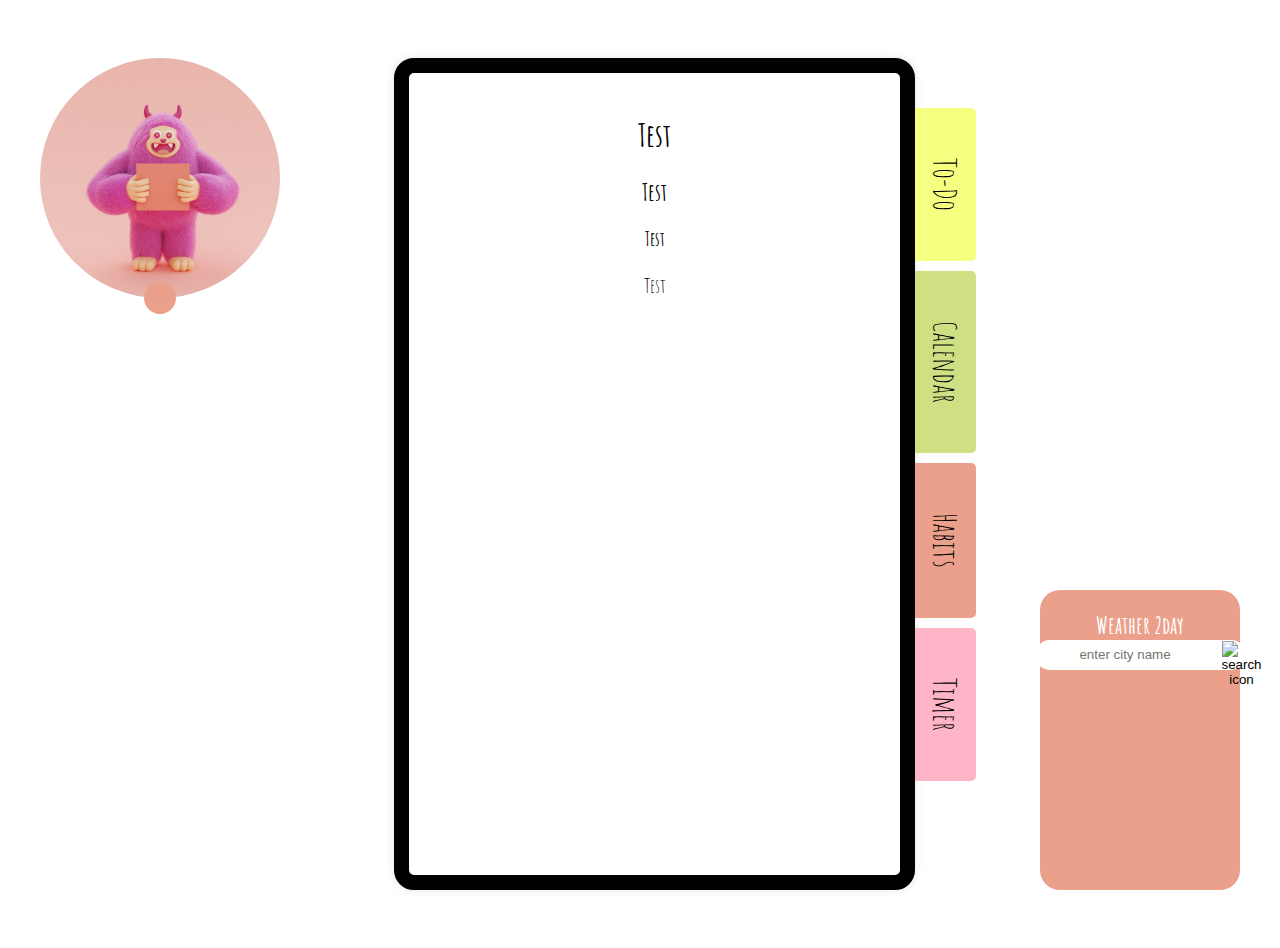
==== commit 4c7cf8ac: "Merge branch 'master' of https://github.com/gabriella-broberg/SundayReset-ProductivityApp into Lotta" ====
--- a/bulletjournal.html
+++ b/bulletjournal.html
@@ -11,6 +11,7 @@
     <link href="https://fonts.googleapis.com/css2?family=Amatic+SC:wght@400;700&family=Poppins:ital,wght@0,100;0,200;0,300;0,400;0,500;0,600;0,700;0,800;0,900;1,100;1,200;1,300;1,400;1,500;1,600;1,700;1,800;1,900&display=swap" rel="stylesheet">
     
     <script src="weatherapp.js" defer></script>
+    <script src="avatar.js" defer></script>
     
 </head>
 <body>
@@ -22,7 +23,8 @@
         </div>
 
         <div class="avatar-greeting">
-            Welcome greeting
+          <p id="quote"></p>
+          <p id="author"></p>
         </div>
 
     </div>
--- a/style.css
+++ b/style.css
@@ -391,11 +391,15 @@
   display: flex;
   flex-direction: column;
   align-items: center;
-  margin-left: 2em;
-  min-width: 10em;
-  max-width: 30em;
   margin-bottom: auto;
   margin-top: 50px;
+  max-width: 30%;
+}
+@media screen and (max-width: 500px) {
+  .main-avatar-wrapper {
+    max-width: 100%;
+    margin-top: 0;
+  }
 }
 .main-avatar-wrapper img {
   border-radius: 100%;
@@ -424,16 +428,22 @@
   background-size: cover;
   background-color: white;
   display: flex;
-  flex-direction: row;
+  flex-flow: row wrap;
   align-items: center;
-  justify-content: center;
-  gap: 100px;
+  justify-content: space-around;
+}
+@media screen and (max-width: 500px) {
+  body {
+    flex-direction: column;
+    gap: 1em;
+  }
 }
 
 .wrapper {
   display: flex;
   flex-direction: row;
   justify-content: center;
+  min-width: 50%;
 }
 
 .menu {
@@ -447,7 +457,7 @@
 
 .menu a {
   text-decoration: none;
-  font-size: 36px;
+  font-size: 32px;
   color: #000000;
   padding: 50px 10px;
   margin-bottom: 10px;
@@ -458,6 +468,11 @@
   transition: background-color 0.3s ease;
   /* Add a smooth transition effect */
 }
+@media screen and (max-width: 500px) {
+  .menu a {
+    padding: 14px 0;
+  }
+}
 .menu a:hover {
   background-color: #fd83a3;
   /* Darken the color on hover */
@@ -489,8 +504,9 @@
 .bulletjournal {
   font-family: "Amatic SC", sans-serif;
   text-align: center;
-  width: 687px;
-  height: 932px;
+  width: 100%;
+  min-height: -moz-fit-content;
+  min-height: fit-content;
   background-color: white;
   border-radius: 20px;
   border: 15px solid #000000;
@@ -504,13 +520,11 @@
 .bulletjournal-todo {
   font-family: "Amatic SC", sans-serif;
   text-align: center;
-  width: 687px;
-  height: 932px;
+  width: 100%;
   background-color: white;
   border-radius: 20px;
   border: 15px solid #f5ff80;
   box-shadow: 0 0 10px rgba(0, 0, 0, 0.1);
-  margin: 50px 0 50px 50px;
   padding: 20px;
   box-sizing: border-box;
   color: #000000;
@@ -570,12 +584,6 @@
   font-size: 20px;
 }
 
-/* Media query for smaller screens */
-@media (max-width: 768px) {
-  .wrapper {
-    max-width: 100%;
-  }
-}
 /* TO DO - SIDAN */
 .todo-h1 {
   font-weight: bolder;
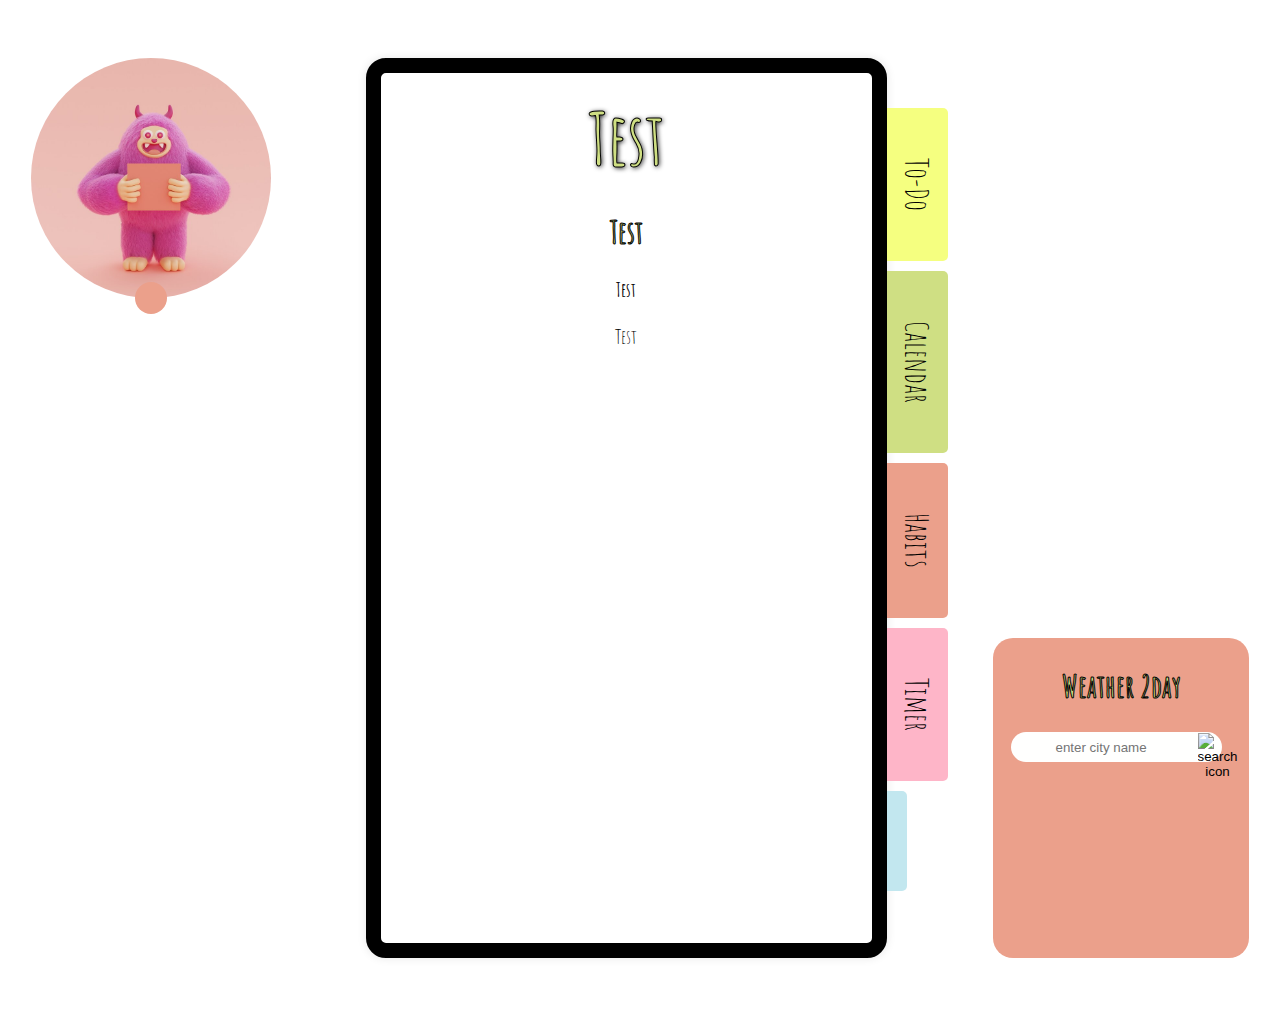
==== commit 09ac6314: "Logout button + weather app all pages" ====
--- a/bulletjournal.html
+++ b/bulletjournal.html
@@ -45,6 +45,8 @@
             <a href="#" class="calendar">Calendar</a>
             <a href="#" class="habits">Habits</a>
             <a href="#" class="timer">Timer</a>
+            <div class="logout">
+              <button type="button" id="LogoutButton"><i class="fas fa-door-open"></i></button>
         </nav>
     </div>
 
--- a/style.css
+++ b/style.css
@@ -36,6 +36,11 @@
   width: -moz-fit-content;
   width: fit-content;
 }
+@media screen and (max-width: 500px) {
+  .index-avatar-wrapper .index-avatar-greeting {
+    left: 0;
+  }
+}
 
 .index-wrapper {
   display: flex;
@@ -56,6 +61,11 @@
   border-radius: 20px;
   background-color: #e9e4fa;
 }
+@media screen and (max-width: 500px) {
+  .index-login-container {
+    min-width: 95%;
+  }
+}
 .index-login-container input {
   width: 88%;
   border-radius: 20px;
@@ -145,7 +155,7 @@
   border: none;
   border-radius: 20px;
   margin-top: 15px;
-  margin-bottom: 30px;
+  margin-bottom: 80px;
 }
 
 #addRoutineButton:hover {
@@ -174,10 +184,19 @@
   background-color: #c6b9f2;
 }
 
+.myhabitsheading {
+  display: flex;
+  align-items: center;
+  justify-content: space-between;
+}
+
+.list-heading {
+  margin: 0;
+}
+
 .sort-wrapper {
   color: #8a8a8a;
   text-align: right;
-  margin-bottom: 10px;
 }
 
 #sortStreakButton {
@@ -307,24 +326,27 @@
   align-items: flex-end;
   margin-top: auto;
   margin-bottom: 50px;
+  color: white;
 }
 
 .weather-div {
   background-color: #eba08b;
   color: white;
-  width: 200px;
-  height: 300px;
-  text-align: center;
-  border-radius: 20px;
-}
-
-.weather-info {
-  font-family: "Arial";
-  font-weight: 800;
+  width: 16em;
+  height: 20em;
+  display: flex;
+  align-items: center;
+  flex-direction: column;
+  text-align: center;
+  border-radius: 20px;
+}
+
+.weather2day {
+  font-size: 36px;
 }
 
 .search {
-  width: 100%;
+  width: 95%;
   display: flex;
   align-items: center;
   justify-content: center;
@@ -337,7 +359,6 @@
   color: #000;
   height: 28px;
   border-radius: 20px 0 0 20px;
-  margin-top: -20px;
   text-align: center;
 }
 
@@ -349,7 +370,6 @@
   width: 30px;
   height: 30px;
   cursor: pointer;
-  margin-top: -20px;
 }
 
 .search button img {
@@ -358,21 +378,22 @@
 
 .weather-icon {
   width: 80px;
-  margin-top: -10px;
-}
-
-.weather h1 {
+}
+
+.temp {
   font-size: 40px;
   font-weight: 500;
   font-family: poppins;
-  margin-top: 3px;
-}
-
-.weather h2 {
-  font-size: 20px;
-  font-weight: 600;
-  margin-top: -35px;
+  color: white;
+  text-shadow: none;
+  margin-top: 15px;
+}
+
+.city {
+  font-size: 24px;
   font-family: poppins;
+  font-weight: 500;
+  color: white;
   text-transform: capitalize;
 }
 
@@ -385,6 +406,7 @@
   font-size: 18px;
   margin-top: 10px;
   display: none;
+  color: white;
 }
 
 .main-avatar-wrapper {
@@ -393,11 +415,9 @@
   align-items: center;
   margin-bottom: auto;
   margin-top: 50px;
-  max-width: 30%;
 }
 @media screen and (max-width: 500px) {
   .main-avatar-wrapper {
-    max-width: 100%;
     margin-top: 0;
   }
 }
@@ -416,9 +436,182 @@
   color: white;
   z-index: 0;
   margin-top: -20px;
+  max-width: 9em;
 }
 .main-avatar-wrapper .avatar-greeting #author {
   text-align: right;
+}
+
+.timer-h1 {
+  font-weight: bolder;
+  font-size: 72px;
+  -webkit-text-stroke-width: 1px;
+  -webkit-text-stroke-color: #000000;
+  text-shadow: 1px 1px 5px #000000;
+  text-align: center;
+  color: #feb5c8;
+  margin: 0px;
+}
+
+.timer-clock-wrapper {
+  background-color: #f5ff80;
+  border-radius: 20px;
+}
+
+#timer-clock-h2 {
+  font-family: "Arial";
+  font-size: 80px;
+}
+
+.timer-start-pause-div {
+  display: flex;
+  gap: 8px;
+  margin: 5px;
+}
+
+#start-timer {
+  background-color: #feb5c8;
+  padding: 10px;
+  font-family: "Amatic SC";
+  font-size: 32px;
+  font-weight: bolder;
+  width: 99%;
+  border: none;
+  border-radius: 20px;
+}
+
+#start-timer:hover {
+  background-color: #fc8fac;
+}
+
+#pause-timer {
+  background-color: #feb5c8;
+  padding: 10px;
+  font-family: "Amatic SC";
+  font-size: 32px;
+  font-weight: bolder;
+  width: 99%;
+  border: none;
+  border-radius: 20px;
+}
+
+#pause-timer:hover {
+  background-color: #fc8fac;
+}
+
+.timer-end-hide-div {
+  display: flex;
+  flex-direction: column;
+  gap: 5px;
+}
+
+#end-timer {
+  background-color: #eba08b;
+  padding: 10px;
+  font-family: "Amatic SC";
+  font-size: 32px;
+  font-weight: bolder;
+  width: 99%;
+  border: none;
+  border-radius: 20px;
+}
+
+#end-timer:hover {
+  background-color: #eb8d72;
+}
+
+#hide-notepad {
+  background-color: #cfdf83;
+  padding: 10px;
+  font-family: "Amatic SC";
+  font-size: 32px;
+  font-weight: bolder;
+  width: 99%;
+  border: none;
+  border-radius: 20px;
+}
+
+#hide-notepad:hover {
+  background-color: #bed161;
+}
+
+.timer-img-div {
+  display: flex;
+  justify-content: center;
+  align-items: flex-end;
+}
+
+.bulletjournal-calendar {
+  font-family: "Amatic SC", sans-serif;
+  text-align: center;
+  width: 687px;
+  height: 932px;
+  background-color: white;
+  border-radius: 20px;
+  border: 15px solid #cfdf83;
+  box-shadow: 0 0 10px rgba(0, 0, 0, 0.1);
+  margin: 3em 0;
+  padding: 20px;
+  box-sizing: border-box;
+  color: #000000;
+}
+
+#calendar {
+  display: flex;
+  flex-direction: column;
+  justify-content: space-around;
+  height: 89%;
+}
+
+h1 {
+  font-weight: bolder;
+  font-size: 72px;
+  -webkit-text-stroke-width: 1px;
+  -webkit-text-stroke-color: #000000;
+  text-shadow: 1px 1px 5px #000000;
+  text-align: center;
+  color: #cfdf83;
+  margin: 0px;
+}
+
+h2 {
+  font-size: 32px;
+  -webkit-text-stroke-width: 1px;
+  -webkit-text-stroke-color: #000000;
+  text-shadow: 1px #000000;
+  text-align: center;
+  font-weight: bolder;
+  color: #cfdf83;
+}
+
+.event-container {
+  border: 5px solid #e9e4fa;
+  border-radius: 20px;
+  height: 16em;
+  text-align: left;
+  overflow-y: auto;
+  background-color: #e9e4fa;
+}
+
+.past .event-title {
+  text-decoration: line-through;
+  color: gray;
+}
+.past li {
+  text-decoration: line-through;
+  color: gray;
+}
+
+.event {
+  margin: 0.5em;
+  font-size: 24px;
+  font-weight: 700;
+}
+.event .event-title {
+  margin: 0 0.5em;
+}
+.event ul {
+  margin: 0;
 }
 
 body {
@@ -447,7 +640,7 @@
 }
 
 .menu {
-  height: 832px;
+  height: 900px;
   box-sizing: border-box;
   color: #000000;
   display: flex;
@@ -455,7 +648,8 @@
   margin-top: 100px;
 }
 
-.menu a {
+.menu a,
+.menu .logout button {
   text-decoration: none;
   font-size: 32px;
   color: #000000;
@@ -469,12 +663,13 @@
   /* Add a smooth transition effect */
 }
 @media screen and (max-width: 500px) {
-  .menu a {
+  .menu a,
+  .menu .logout button {
     padding: 14px 0;
   }
 }
-.menu a:hover {
-  background-color: #fd83a3;
+.menu a:hover,
+.menu .logout button:hover {
   /* Darken the color on hover */
   box-shadow: 2px 2px 5px rgba(0, 0, 0, 0.3);
   /* Add a subtle shadow on hover */
@@ -499,6 +694,42 @@
 .menu a.timer {
   background-color: #feb5c8;
   border-radius: 0 5px 5px 0;
+}
+
+.menu .logout button {
+  background-color: #c2e7ef;
+  border-radius: 0 5px 5px 0;
+  padding: 50px 10px;
+  cursor: pointer;
+  font-family: "Amatic SC", sans-serif;
+  border: 0;
+  padding: 50px 10px;
+  color: #000000;
+}
+
+.menu .logout button i {
+  transition: opacity 0.3s ease;
+  /* Add a transition for opacity */
+}
+
+.menu .logout button:hover i {
+  opacity: 0;
+  display: none;
+  /* Hide the icon on hover */
+}
+
+.menu .logout button:hover::after {
+  content: "Logout";
+  /* Display the text "Logout" on hover */
+  font-family: "Amatic SC", sans-serif;
+  font-size: 20px;
+  font-weight: 400;
+  color: #000000;
+  align-items: center;
+}
+
+.menu .logout button:hover {
+  background-color: #aedfea;
 }
 
 .bulletjournal {
@@ -530,21 +761,6 @@
   color: #000000;
 }
 
-.bulletjournal-calendar {
-  font-family: "Amatic SC", sans-serif;
-  text-align: center;
-  width: 687px;
-  height: 932px;
-  background-color: white;
-  border-radius: 20px;
-  border: 15px solid #cfdf83;
-  box-shadow: 0 0 10px rgba(0, 0, 0, 0.1);
-  margin: 50px 0 50px 50px;
-  padding: 20px;
-  box-sizing: border-box;
-  color: #000000;
-}
-
 .bulletjournal-habits {
   font-family: "Amatic SC", sans-serif;
   text-align: center;
@@ -701,21 +917,26 @@
   background-color: #bcc97a;
 }
 
-.logout {
-  z-index: 1; /* Ensure the button appears above other elements */
-}
-
-#LogoutButton {
-  background-color: #eba08b;
-  color: white;
-  padding: 10px 20px;
-  border: none;
-  border-radius: 20px;
-  cursor: pointer;
-  font-family: "Amatic SC", sans-serif;
-  font-size: 20px;
-}
-
-#LogoutButton:hover {
-  background-color: #e47c60;
+.todo-remove {
+  border-radius: 50%;
+  background-color: lightgray;
+  border: lightgray;
+  height: 25px;
+  width: 25px;
+}
+
+.todo-edit {
+  border-radius: 50%;
+  background-color: #cfdf83;
+  border: #cfdf83;
+  height: 25px;
+  width: 25px;
+}
+
+.todo-edit:hover {
+  background-color: #c6d57c;
+}
+
+.todo-remove:hover {
+  color: #ff0000;
 }/*# sourceMappingURL=style.css.map */